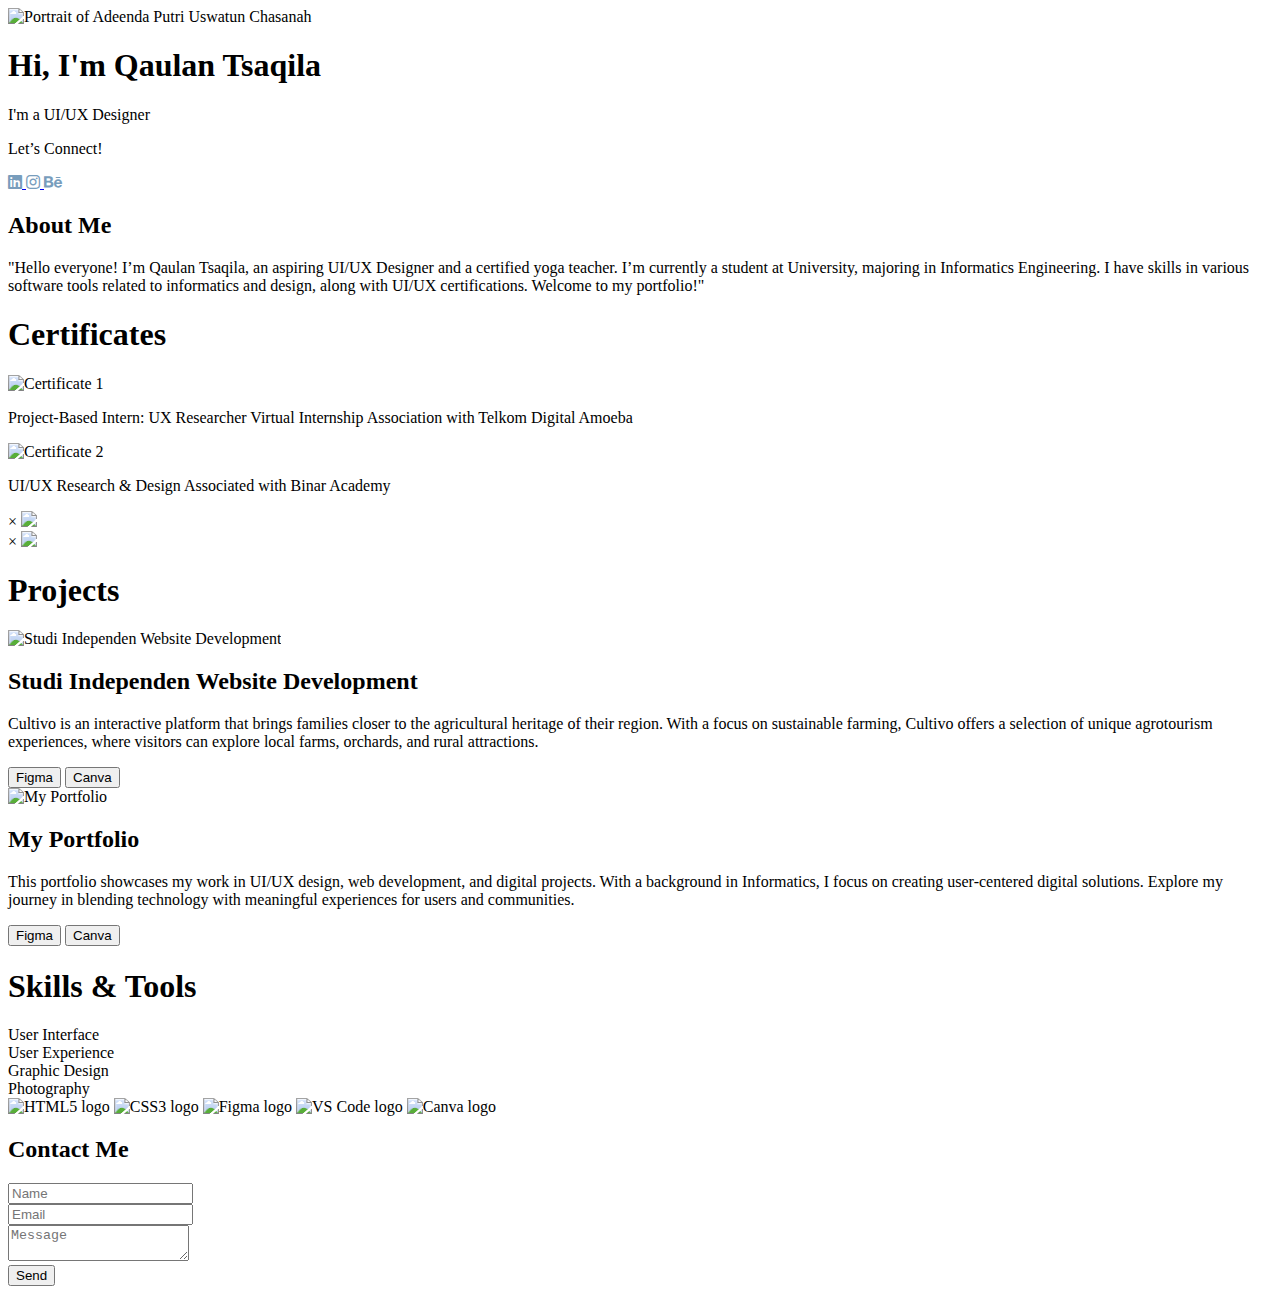
==== index.html @ b8293b09 "Add files via upload" ====
<!DOCTYPE html>
<html lang="en">
  <head>
    <meta charset="UTF-8" />
    <meta name="viewport" content="width=device-width, initial-scale=1.0" />
    <script src="https://cdn.tailwindcss.com"></script>
    <link
      href="https://cdnjs.cloudflare.com/ajax/libs/font-awesome/5.15.3/css/all.min.css"
      rel="stylesheet"
    />
    <link
      href="https://fonts.googleapis.com/css2?family=Poppins:wght@400;700&display=swap"
      rel="stylesheet"
    />
    <link rel="stylesheet" href="css/style.css" />
    <title>Web - Portfolio</title>
  </head>
  <body>
    <!-- Home Section -->
    <section class="home">
      <main class="container mx-auto mt-16 flex items-center justify-center">
        <div class="profile-container">
          <img
            alt="Portrait of Adeenda Putri Uswatun Chasanah"
            class="profile-pict"
            src="assets/images/profpict.png"
          />
        </div>
        <div class="centered-text ml-2">
          <h1 class="text-4xl font-bold text-black">
            Hi, I'm <span>Qaulan Tsaqila</span>
          </h1>
          <p class="text-xl text-black mt-1">I'm a UI/UX Designer</p>
          <p class="text-xl font-bold text-black mt-1">Let’s Connect!</p>
          <div class="flex space-x-4 mt-2">
            <a class="text-3xl" href="https://www.linkedin.com/in/qaulantsa10/">
              <i class="fab fa-linkedin" style="color: #789dbc"></i>
            </a>
            <a
              class="text-3xl"
              href="https://www.instagram.com/qaulantsaqillaaa?utm_source=ig_web_button_share_sheet&igsh=ZDNlZDc0MzIxNw=="
            >
              <i class="fab fa-instagram" style="color: #789dbc"></i>
            </a>
            <a class="text-3xl" href="https://www.behance.net/qaulantsaqila"
              ><i class="fab fa-behance" style="color: #789dbc"></i
            ></a>
          </div>
        </div>
      </main>
    </section>

    <!-- About Me Section -->
    <section id="about" class="container mx-auto mt-16">
      <h2 class="text-3xl font-bold mb-6">About Me</h2>
      <p class="text-lg text-black mt-4">
        "Hello everyone! I’m <span>Qaulan Tsaqila</span>, an aspiring UI/UX
        Designer and a certified yoga teacher. I’m currently a student at
        <span> University</span>, majoring in
        <span>Informatics Engineering</span>. I have skills in various software
        tools related to informatics and design, along with UI/UX
        certifications. Welcome to my portfolio!"
      </p>
    </section>

    <!-- Certificates Section -->
    <section id="Certificate" class="certificates-container mt-20 mx-auto">
      <h1 class="certificates-title text-3xl font-bold mb-6">Certificates</h1>
      <div class="certificates-list flex flex-col items-start mb-12 space-y-4">
        <div class="certificate-item flex items-center space-x-4">
          <img
            alt="Certificate 1"
            class="certificate-image w-1/5 cursor-pointer transition-transform duration-300 hover:scale-105"
            src="/assets/images/image.png"
            onclick="openModal('modal1')"
          />
          <p class="certificate-description">
            Project-Based Intern: UX Researcher Virtual Internship Association
            with Telkom Digital Amoeba
          </p>
        </div>
        <div class="certificate-item flex items-center space-x-4">
          <img
            alt="Certificate 2"
            class="certificate-image w-1/5 cursor-pointer transition-transform duration-300 hover:scale-105"
            src="/assets/images/image (1).jpeg"
            onclick="openModal('modal2')"
          />
          <p class="certificate-description">
            UI/UX Research & Design Associated with Binar Academy
          </p>
        </div>
      </div>
    </section>

    <!-- Modal Structure -->
    <div id="modal1" class="modal" onclick="closeModal('modal1')">
      <span class="close" onclick="closeModal('modal1')">&times;</span>
      <img class="modal-content" id="img1" src="/assets/images/image.png" />
    </div>

    <div id="modal2" class="modal" onclick="closeModal('modal2')">
      <span class="close" onclick="closeModal('modal2')">&times;</span>
      <img
        class="modal-content"
        id="img2"
        src="/assets/images/image (1).jpeg"
      />
    </div>

    <!-- Projects Section -->
    <section id="project" class="container mt-20 mx-auto">
      <h1 class="title-project text-3xl font-bold mb-6">Projects</h1>

      <div
        class="project-card bg-white p-6 rounded-lg shadow-lg mb-6 transition-transform duration-300 hover:shadow-xl hover:scale-105"
      >
        <div class="flex">
          <img
            alt="Studi Independen Website Development"
            class="w-1/3 rounded-lg"
            src="assets/images/project1.png"
          />
          <div class="ml-6 w-2/3">
            <h2 class="text-xl font-bold">
              Studi Independen Website Development
            </h2>
            <p class="text-gray-700 mt-2">
              Cultivo is an interactive platform that brings families closer to
              the agricultural heritage of their region. With a focus on
              sustainable farming, Cultivo offers a selection of unique
              agrotourism experiences, where visitors can explore local farms,
              orchards, and rural attractions.
            </p>
            <div class="mt-4 button-container">
              <button class="custom-button">Figma</button>
              <button class="custom-button">Canva</button>
            </div>
          </div>
        </div>
      </div>

      <div
        class="project-card bg-white p-6 rounded-lg shadow-lg mb-6 transition-transform duration-300 hover:shadow-xl hover:scale-105"
      >
        <div class="flex">
          <img
            alt="My Portfolio"
            class="w-1/3 rounded-lg"
            src="assets/images/porto.png"
          />
          <div class="ml-6 w-2/3">
            <h2 class="text-xl font-bold">My Portfolio</h2>
            <p class="text-gray-700 mt-2">
              This portfolio showcases my work in UI/UX design, web development,
              and digital projects. With a background in Informatics, I focus on
              creating user-centered digital solutions. Explore my journey in
              blending technology with meaningful experiences for users and
              communities.
            </p>
            <div class="mt-4 button-container">
              <button class="custom-button">Figma</button>
              <button class="custom-button">Canva</button>
            </div>
          </div>
        </div>
      </div>
    </section>

    <!-- Skills & Tools Section -->
    <section id="skills&tools" class="container mx-auto py-10">
      <h1 class="skill-title text-3xl font-bold mb-6 text-center">
        Skills & Tools
      </h1>
      <div class="flex space-x-4 mt-6 justify-center">
        <div class="custom-div">User Interface</div>
        <div class="custom-div">User Experience</div>
        <div class="custom-div">Graphic Design</div>
        <div class="custom-div">Photography</div>
      </div>
      <div class="flex justify-center space-x-6 mt-10 animate-images">
        <img
          src="https://upload.wikimedia.org/wikipedia/commons/6/61/HTML5_logo_and_wordmark.svg"
          alt="HTML5 logo"
          class="w-16 h-16 skill-logo"
        />
        <img
          src="https://upload.wikimedia.org/wikipedia/commons/d/d5/CSS3_logo_and_wordmark.svg"
          alt="CSS3 logo"
          class="w-16 h-16 skill-logo"
        />
        <img
          src="https://upload.wikimedia.org/wikipedia/commons/3/33/Figma-logo.svg"
          alt="Figma logo"
          class="w-16 h-16 skill-logo"
        />
        <img
          src="https://upload.wikimedia.org/wikipedia/commons/9/9a/Visual_Studio_Code_1.35_icon.svg"
          alt="VS Code logo"
          class="w-16 h-16 skill-logo"
        />
        <img
          src="https://images.seeklogo.com/logo-png/34/1/canva-logo-png_seeklogo-340767.png?v=638624356590000000"
          alt="Canva logo"
          class="w-16 h-16 skill-logo"
        />
      </div>
    </section>

    <!-- Contact Section -->
    <section id="contact" class="container mx-auto py-10 text-center">
      <h2 class="text-3xl font-bold">Contact Me</h2>
      <form class="mt-6 space-y-4">
        <div>
          <input class="border-2 w-1/3 p-2" placeholder="Name" type="text" />
        </div>
        <div>
          <input class="border-2 w-1/3 p-2" placeholder="Email" type="email" />
        </div>
        <div>
          <textarea
            class="border-2 w-1/3 p-2 h-32"
            placeholder="Message"
          ></textarea>
        </div>
        <div>
          <button class="bg-olive-700 text-white px-6 py-2" type="submit">
            Send
          </button>
        </div>
      </form>
    </section>

    <script>
      AOS.init();
    </script>
    <script src="js/script.js"></script>
  </body>
</html>
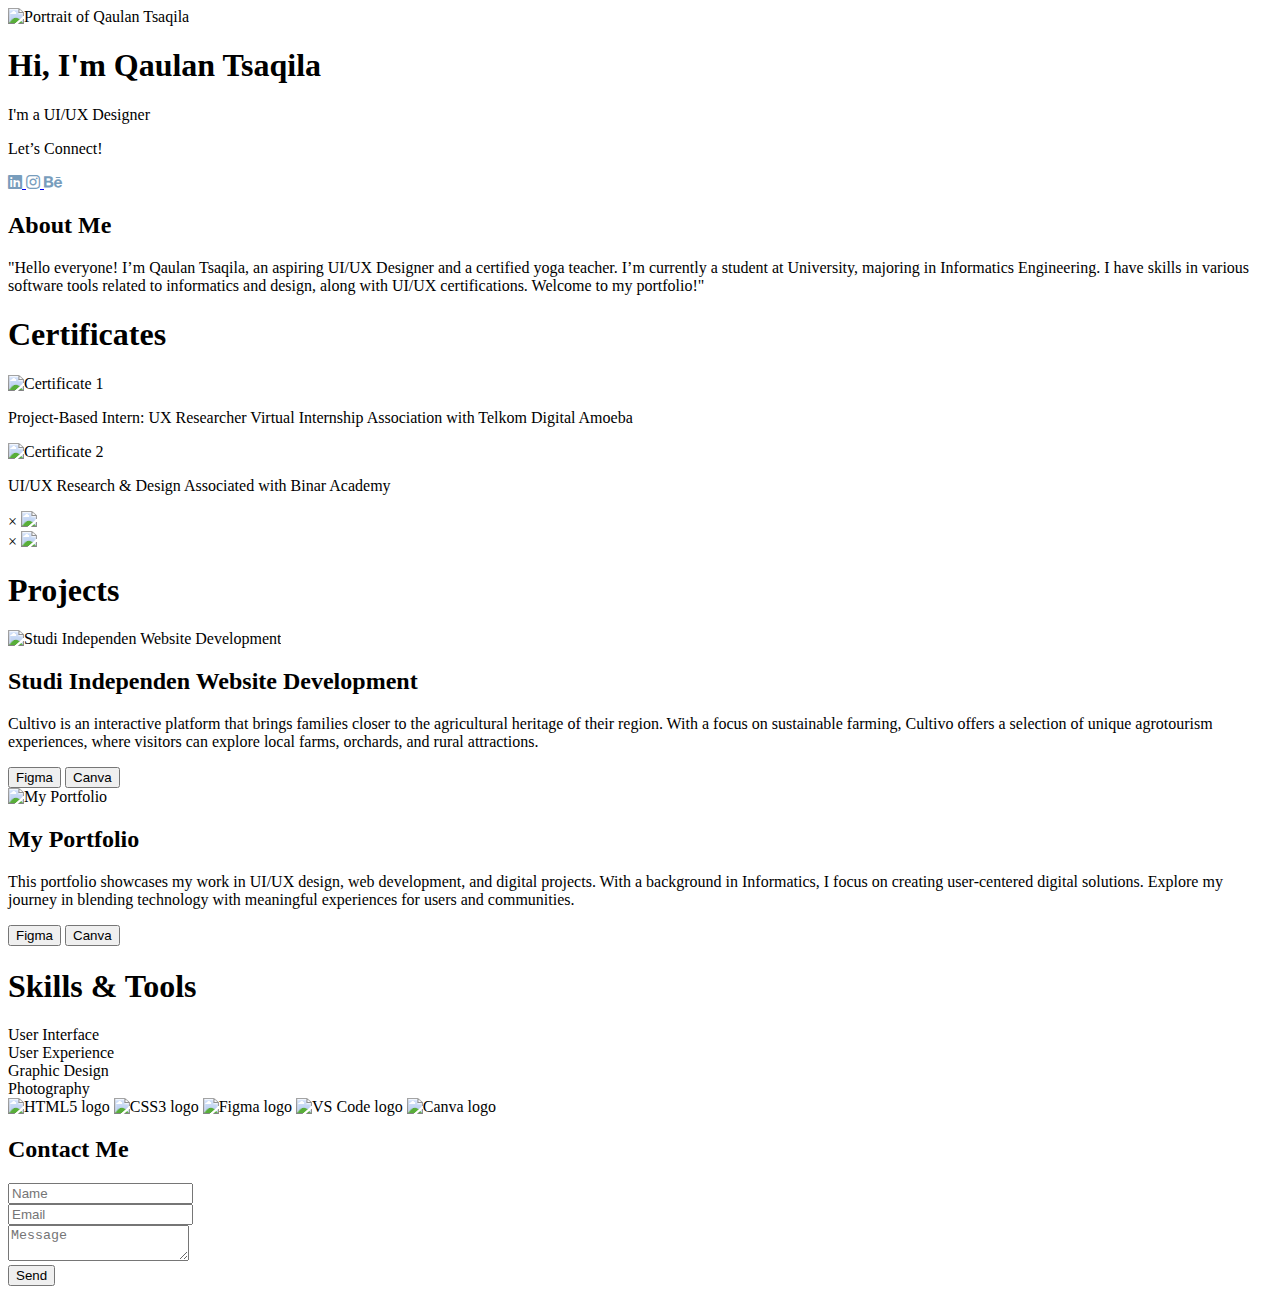
==== commit 51237058: "Update index.html" ====
--- a/index.html
+++ b/index.html
@@ -21,7 +21,7 @@
       <main class="container mx-auto mt-16 flex items-center justify-center">
         <div class="profile-container">
           <img
-            alt="Portrait of Adeenda Putri Uswatun Chasanah"
+            alt="Portrait of Qaulan Tsaqila"
             class="profile-pict"
             src="assets/images/profpict.png"
           />
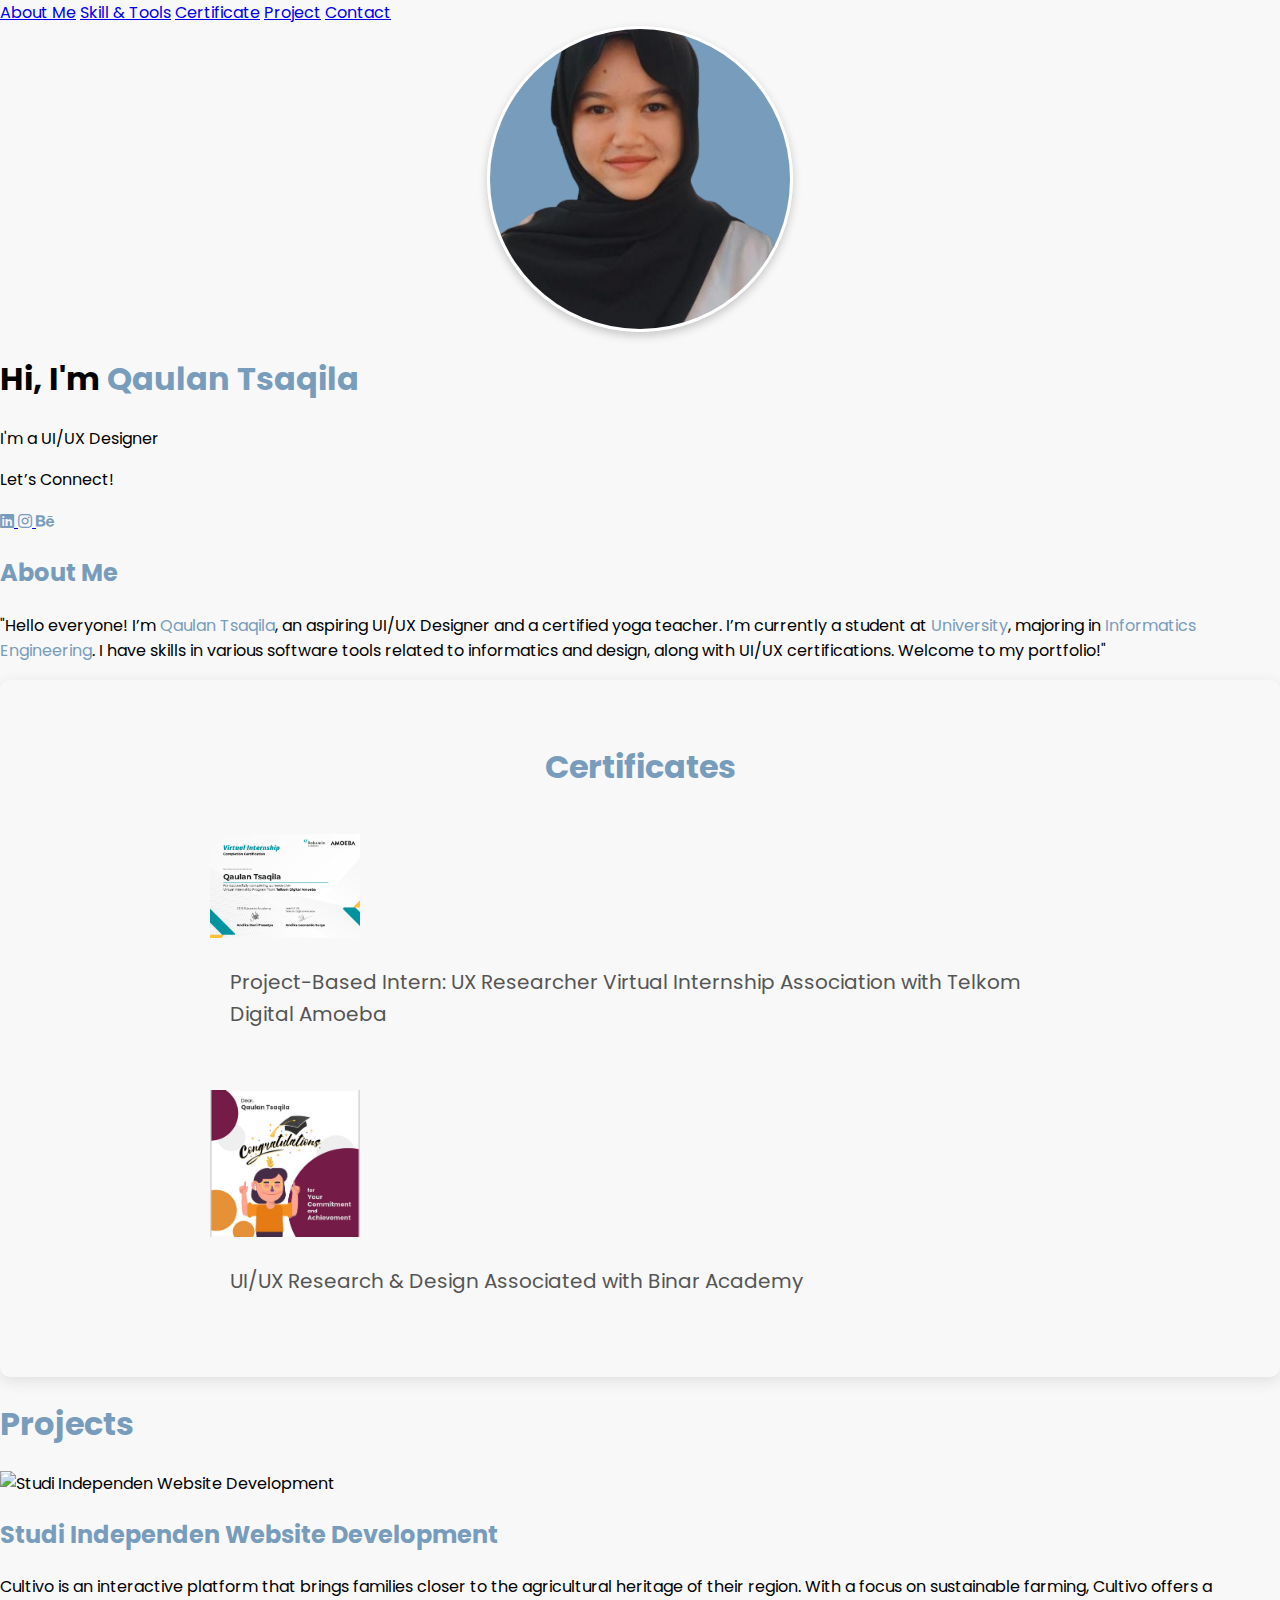
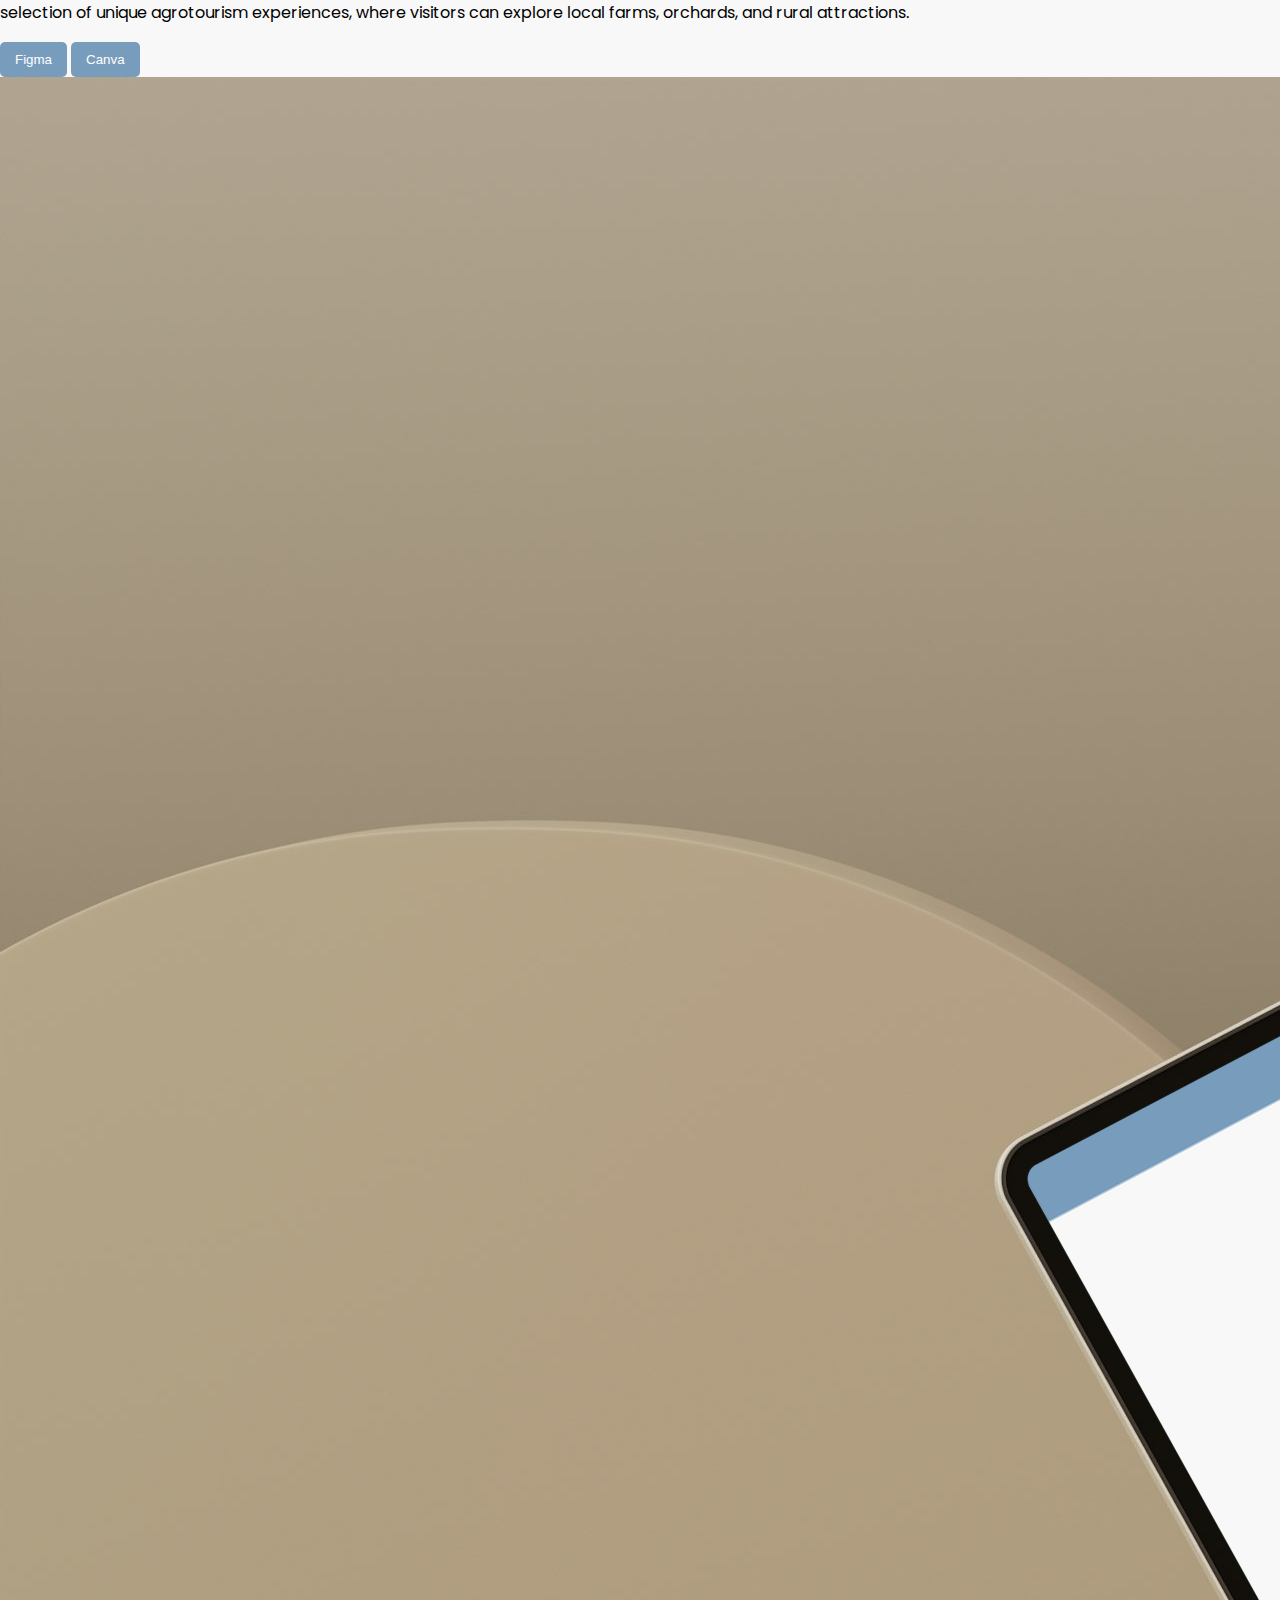
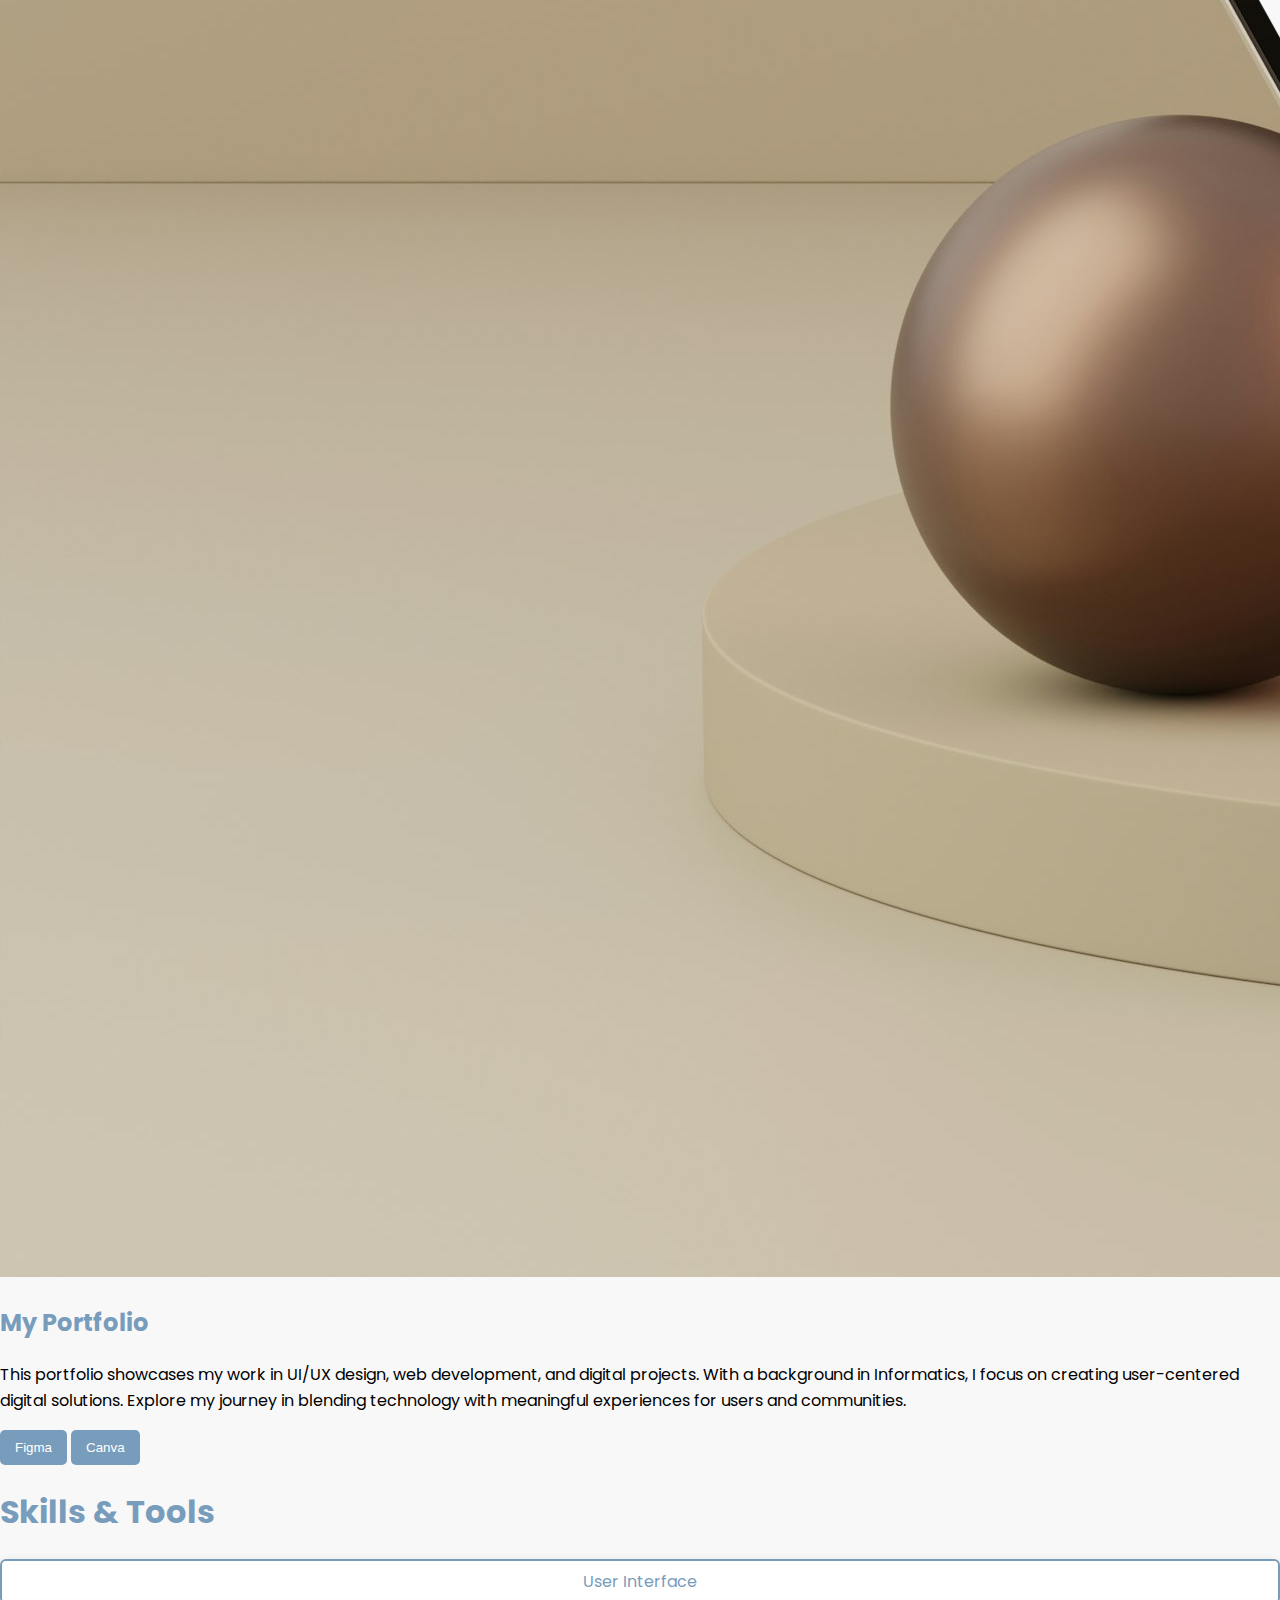
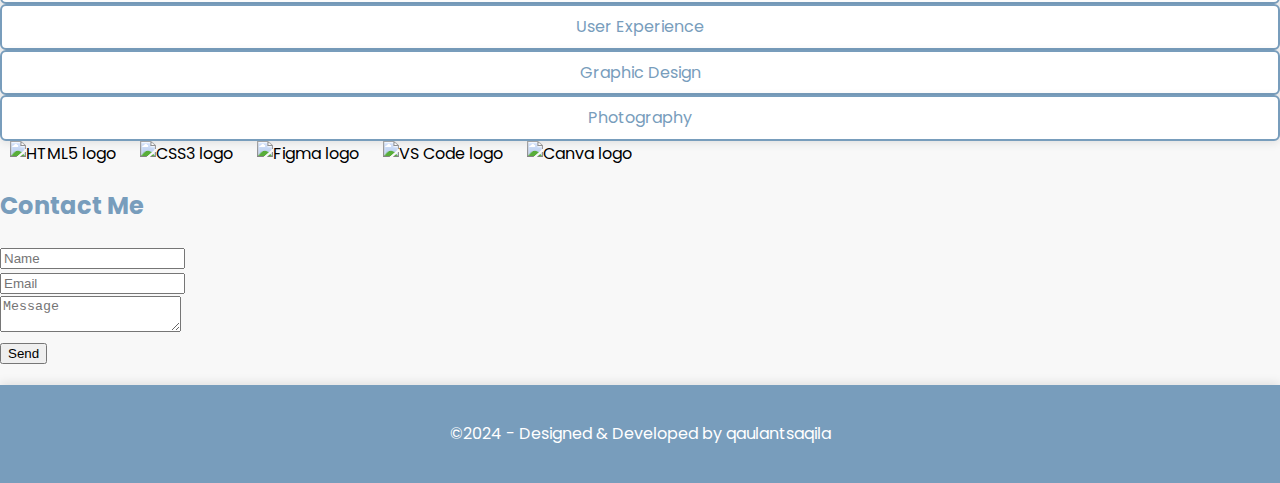
==== commit 59545427: "Update index.html" ====
--- a/index.html
+++ b/index.html
@@ -23,7 +23,7 @@
           <img
             alt="Portrait of Qaulan Tsaqila"
             class="profile-pict"
-            src="assets/images/profpict.png"
+            src="assets/profpict.png"
           />
         </div>
         <div class="centered-text ml-2">
@@ -71,7 +71,7 @@
           <img
             alt="Certificate 1"
             class="certificate-image w-1/5 cursor-pointer transition-transform duration-300 hover:scale-105"
-            src="/assets/images/image.png"
+            src="/assets/image.png"
             onclick="openModal('modal1')"
           />
           <p class="certificate-description">
@@ -83,7 +83,7 @@
           <img
             alt="Certificate 2"
             class="certificate-image w-1/5 cursor-pointer transition-transform duration-300 hover:scale-105"
-            src="/assets/images/image (1).jpeg"
+            src="/assets/image (1).jpeg"
             onclick="openModal('modal2')"
           />
           <p class="certificate-description">
@@ -96,7 +96,7 @@
     <!-- Modal Structure -->
     <div id="modal1" class="modal" onclick="closeModal('modal1')">
       <span class="close" onclick="closeModal('modal1')">&times;</span>
-      <img class="modal-content" id="img1" src="/assets/images/image.png" />
+      <img class="modal-content" id="img1" src="/assets/image.png" />
     </div>
 
     <div id="modal2" class="modal" onclick="closeModal('modal2')">
@@ -104,7 +104,7 @@
       <img
         class="modal-content"
         id="img2"
-        src="/assets/images/image (1).jpeg"
+        src="/assets/image (1).jpeg"
       />
     </div>
 
@@ -119,7 +119,7 @@
           <img
             alt="Studi Independen Website Development"
             class="w-1/3 rounded-lg"
-            src="assets/images/project1.png"
+            src="assets/project1.png"
           />
           <div class="ml-6 w-2/3">
             <h2 class="text-xl font-bold">
@@ -147,7 +147,7 @@
           <img
             alt="My Portfolio"
             class="w-1/3 rounded-lg"
-            src="assets/images/porto.png"
+            src="assets/porto.png"
           />
           <div class="ml-6 w-2/3">
             <h2 class="text-xl font-bold">My Portfolio</h2>
--- a/css/style.css
+++ b/css/style.css
@@ -0,0 +1,194 @@
+body {
+  background-color: #F8F8F8;
+  font-family: 'Poppins', sans-serif;
+  line-height: 1.6;
+  padding: 0%;
+  margin: 0;
+}
+
+html {
+  scroll-behavior: smooth;
+}
+
+span {
+  color: #789DBC;
+}
+
+h2 {
+  color: #789DBC;
+}
+
+.profile-container {
+  display: flex;
+  justify-content: center;
+  align-items: center;
+  margin: 0;
+}
+
+.profile-pict {
+  width: 300px; 
+  height: 300px; 
+  border-radius: 100%;
+  object-fit: cover;
+  box-shadow: 0 4px 10px rgba(0, 0, 0, 0.2);
+  border: 3px solid #fff;
+}
+.custom-div {
+  border: 2px solid #789DBC; 
+  color: #789DBC;
+  padding: 0.5rem 1rem; 
+  background-color: white; 
+  cursor: pointer; 
+  transition: background-color 0.3s ease, color 0.3s ease; 
+  border-radius: 0.375rem;
+  text-align: center; 
+  box-shadow: 0 2px 10px rgba(0, 0, 0, 0.1);
+}
+
+/* Certificates Section */
+.certificates-container {
+  padding: 40px;
+  border-radius: 10px;
+  box-shadow: 0 4px 15px rgba(0, 0, 0, 0.1);
+}
+
+.certificates-title {
+  color: #789DBC;
+  text-align: center;
+}
+
+.certificates-list {
+  max-width: 900px;
+  margin: 0 auto;
+}
+
+.certificate-item {
+  padding: 20px;
+  border-radius: 8px;
+  transition: transform 0.2s;
+}
+
+.certificate-item:hover {
+  transform: translateY(-8px);
+}
+
+.certificate-image {
+  width: 100%; 
+  max-width: 150px; 
+  height: auto;
+}
+
+.certificate-description {
+  font-size: 1.25rem;
+  color: #555;
+  margin-left: 20px;
+  flex-grow: 1; 
+}
+
+
+.modal {
+  display: none; 
+  position: fixed; 
+  z-index: 1000; 
+  left: 0;
+  top: 0;
+  width: 100%; 
+  height: 100%; 
+  overflow: auto; 
+  background-color: rgba(0, 0, 0, 0.8); 
+  align-items: center; 
+  justify-content: center;
+}
+
+.modal-content {
+  margin: auto;
+  display: block;
+  width: 90%; 
+  max-width: 1000px; 
+}
+
+.close {
+  position: absolute;
+  top: 20px;
+  right: 30px;
+  color: white;
+  font-size: 40px;
+  font-weight: bold;
+  cursor: pointer;
+}
+.close {
+  position: absolute;
+  top: 20px;
+  right: 35px;
+  color: white;
+  font-size: 40px;
+  font-weight: bold;
+  cursor: pointer;
+  transition: color 0.3s ease;
+}
+
+.close:hover {
+  color: #789DBC;
+}
+
+.custom-div:hover {
+  background-color: #789DBC; 
+  color: white; 
+}
+
+.project-card {
+  transition: transform 0.3s, box-shadow 0.3s;
+}
+
+.project-card:hover {
+  box-shadow: 0 8px 20px rgba(0, 0, 0, 0.2);
+  transform: translateY(-5px);
+}
+
+.custom-button {
+  background-color: #789DBC;
+  color: white; 
+  padding: 10px 15px;
+  border: none; 
+  border-radius: 5px; 
+  transition: background-color 0.3s; 
+}
+
+.custom-button:hover {
+  background-color: #789DBC; 
+}
+
+.title-project {
+  color: #789DBC; 
+}
+.skill-title {
+  color: #789DBC;
+}
+.skill-logo {
+  margin: 0 10px;
+}
+
+.footer {
+  text-align: center;
+  padding: 20px;
+  background-color: #789DBC;
+  color: white;
+  margin-top: 20px;
+  box-shadow: 0 -2px 10px rgba(0, 0, 0, 0.1);
+}
+
+@media (max-width: 768px) {
+  .navbar {
+      flex-direction: column; 
+      height: auto; 
+  }
+
+  .nav-text {
+      font-size: 1.2rem; 
+      margin: 5px 0; 
+  }
+
+  .custom-button {
+      width: 100%;
+  }
+}